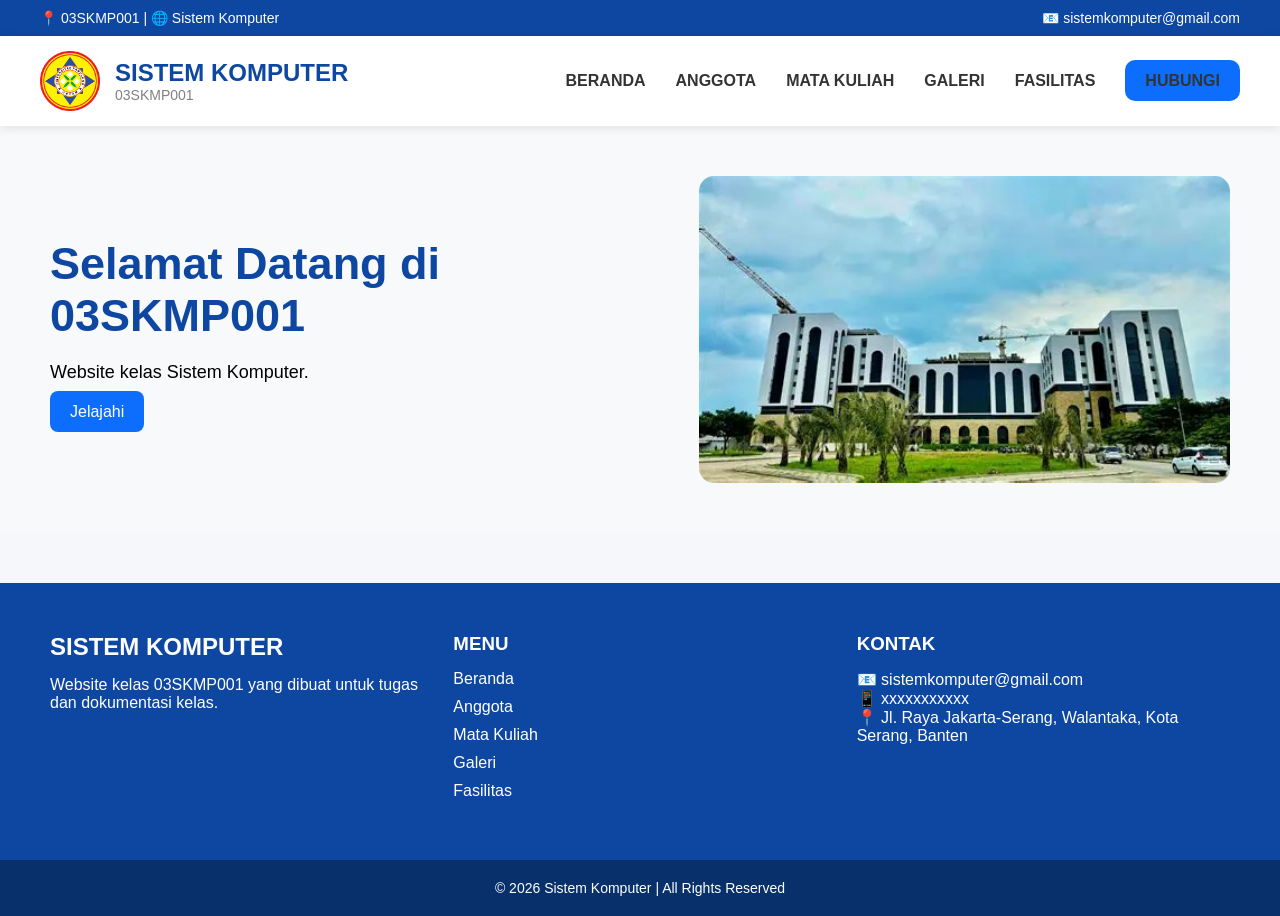
==== index.html @ a75a2c8c "Add files via upload" ====
<html>
    <head>
        <meta name="viewport" content="width=device-width, initial-scale=1.0">
        <title>SISTEM KOMPUTER</title>
        <link rel="stylesheet" href="style.css" />
    </head>

    <body>


        <div class="container">

       <!-- HEADER MODERN -->
<div class="top-header">

    <div class="top-header-kiri">

        <p>
            📍 03SKMP001 | 🌐 Sistem Komputer
        </p>

    </div>

    <div class="top-header-kanan">

        <p>
            📧 sistemkomputer@gmail.com
        </p>

    </div>

</div>

<!-- NAVBAR MODERN -->
<div class="navbar-modern">

    <!-- LOGO -->
    <div class="navbar-logo">

        <img src="unpam.png" class="logo-navbar">

        <div>
            <h2>SISTEM KOMPUTER</h2>
            <p>03SKMP001</p>
        </div>

    </div>

    <!-- TOMBOL HAMBURGER -->
    <div class="hamburger" onclick="toggleMenu()">
        ☰
    </div>

    <!-- MENU -->
    <ul class="navbar-menu" id="navbarMenu">

        <li><a href="index.html">BERANDA</a></li>
        <li><a href="about.html">ANGGOTA</a></li>
        <li><a href="mk.html">MATA KULIAH</a></li>
        <li><a href="gallery.html">GALERI</a></li>
        <li><a href="fasilitas.html">FASILITAS</a></li>
        <li>
            <a href="https://www.instagram.com/siskom001.25/" class="btn-navbar">
                HUBUNGI
            </a>
        </li>

    </ul>

</div>
        <!-- NAVIGATION BAR SELESAI -->

        <!-- HERO SECTION -->
<div class="hero">

    <div class="hero-kiri">

        <h1>
            Selamat Datang di <br>
            03SKMP001
        </h1>

        <p>
            Website kelas Sistem Komputer.
        </p>

        <a href="fasilitas.html" class="btn-hero">
            Jelajahi
        </a>

    </div>

    <div class="hero-kanan">

        <img src="kampus.webp" class="img-hero">

    </div>

</div>

<!-- FOOTER MODERN -->
<div class="footer-modern">

    <div class="footer-content">

        <!-- KOLOM 1 -->
        <div class="footer-section">

            <h2>SISTEM KOMPUTER</h2>

            <p>
                Website kelas 03SKMP001
                yang dibuat untuk tugas dan dokumentasi kelas.
            </p>

        </div>

        <!-- KOLOM 2 -->
        <div class="footer-section">

            <h3>MENU</h3>

            <a href="index.html">Beranda</a>
            <a href="about.html">Anggota</a>
            <a href="mk.html">Mata Kuliah</a>
            <a href="gallery.html">Galeri</a>
            <a href="fasilitas.html">Fasilitas</a>

        </div>

        <!-- KOLOM 3 -->
        <div class="footer-section">

            <h3>KONTAK</h3>

            <p>📧 sistemkomputer@gmail.com</p>
            <p>📱 xxxxxxxxxxx</p>
            <p>📍 Jl. Raya Jakarta-Serang, Walantaka, Kota Serang, Banten</p>

        </div>

    </div>

   <!-- COPYRIGHT -->
<div class="footer-bottom">

    <p>
        © 2026 Sistem Komputer | All Rights Reserved
    </p>

</div>

</div>

<!-- JAVASCRIPT HAMBURGER -->
<script>

function toggleMenu() {
    document.getElementById("navbarMenu").classList.toggle("active");
}

</script>

</body>
</html>
    </body>
</html>
---- style.css ----
*{
    margin: 0;
    padding: 0;
    box-sizing: border-box;
}
html, body{
    width: 100%;
    overflow-x: hidden;
}

body {

    font-family: Arial, Helvetica, sans-serif;
    background-color: #f5f7fa;
    margin: 0;
    padding: 0;
}

.header {
    text-align: center;
    background-color: #ffffff;
    color: #333;
    padding: 20px;
}

.container { 
    width: 100%;
 }

/* MEMBUAT JUDUL TABEL */
.judul-tabel {
    text-align: center;
    margin-bottom: 20px;
    color: white;
    font-size: 24px;
    background-color:#0d6efd;
    padding: 10px;
    border-radius: 8px;

    width: 70%;
    margin-left: auto;
    margin-right: auto;
}

/* TABLE MATA KULIAH */
.table-mahasiswa {
    margin-left: auto;
    margin-right: auto;
    margin-top: 20px;
    border-collapse: collapse;
    width: 100%;
    background-color: white;
    font-size: 14px;
    
}
/* MEMBUAT TABEL MAHASISWA */
.table-mahasiswa th {
    background-color: black;
    color: white;
    padding: 10px;
    border: 1px solid black;
}

.table-mahasiswa td {
    padding: 8px;
    border: 1px solid black;
}

.table-mahasiswa tr:hover {
    background-color: #f2f2f2;
}

.table-wrapper {
    width: 100%;
    overflow-x: auto;
}

/* MEMBUAT TAMPILAN PADA BAGIAN ANGGOTA */
.card-container {
    display: flex;
    justify-content: center;
    gap: 30px;
    flex-wrap: wrap;
}

/* TAMPILAN PADA ANGGOTA */
.card-mahasiswa {
    background-color: white;
    width: 220px;
    padding: 20px;
    border-radius: 15px;
    text-align: center;
    box-shadow: 0px 5px 15px rgba(0,0,0,0.2);
    transition: 0.3s;
}

.card-mahasiswa:hover {
    transform: translateY(-8px);
}

.foto-mahasiswa {
    width: 130px;
    height: 130px;
    border-radius: 50%;
    object-fit: cover;
    margin-bottom: 15px;
    }

.badge {
    display: inline-block;
    margin-top: 10px;
    background-color: #0d6efd;
    color: white;
    padding: 5px 12px;
    border-radius: 20px;
    font-size: 14px;
}

/* TAMPILAN PADA INFORMASI ANGGOTA */
.info-card {
    background-color: white;
    width: 60%;
    margin: 0 auto 40px auto;
    padding: 25px;
    text-align: center;
    border-radius: 15px;
    box-shadow: 0px 5px 15px rgba(0,0,0,0.1);
}

/* GALERI CONTAINER */
.gallery-container {

    display: grid;

    grid-template-columns: repeat(auto-fit, minmax(280px, 1fr));

    gap: 30px;
}


/* CARD GALERI */
.gallery-card img {
    background-color: white;
    width: 250px;

    border-radius: 12px;
    overflow: hidden;

    text-align: center;

    box-shadow: 0px 5px 15px rgba(0,0,0,0.2);

    transition: 0.3s;
}

/* GAMBAR */
.gallery-item img {
    width: 100%;
    height: 180px;
    object-fit: cover;
}

/* JUDUL SEMESTER */
.judul-semester {
    background-color: #0d6efd;
    color: white;

    padding: 10px;
    margin: 0;
}

/* DESKRIPSI */
.gallery-item p {
    padding: 10px;
}

/* HOVER */
.gallery-item:hover {
    transform: translateY(-10px);
}

/* HERO */
.hero {
    display: flex;
    justify-content: space-between;
    align-items: center;
    padding: 50px;
    background-color: #f8f9fa;
    flex-wrap: wrap;
}

/* TEXT HERO */
.hero-kiri {
    width: 45%;
}

.hero-kiri h1 {
    font-size: clamp(32px, 6vw, 45px);
    color: #0d47a1;
    margin-bottom: 20px;
}

.hero-kiri p {
    font-size: 18px;
    margin-bottom: 20px;
}

/* BUTTON */
.btn-hero {
    background-color: #0d6efd;
    color: white;
    padding: 12px 20px;
    text-decoration: none;
    border-radius: 8px;
}

/* GAMBAR */
.hero-kanan {
    width: 45%;
}

.img-hero {
    width: 100%;
    border-radius: 15px;
}

/* NAVBAR MODERN */
.navbar-modern {
    display: flex;
    justify-content: space-between;
    align-items: center;
    padding: 15px 40px;
    background-color: white;
    box-shadow: 0px 2px 10px rgba(0,0,0,0.1);
    position: sticky;
    top: 0;
    z-index: 1000;
}

/* LOGO */
.navbar-logo {
    display: flex;
    align-items: center;
    gap: 15px;
}

.logo-navbar {
    width: 60px;
    height: 60px;
}

.navbar-logo h2 {
    margin: 0;
    color: #0d47a1;
}

.navbar-logo p {
    margin: 0;
    color: gray;
    font-size: 14px;
}

/* MENU */
.navbar-menu {
    display: flex;
    gap: 30px;
    list-style: none;
}

.navbar-menu a {
    text-decoration: none;
    color: #333;
    font-weight: 600;
    transition: 0.3s;
}

/* HOVER MENU */
.navbar-menu a:hover {
    color: #0d6efd;
}

/* BUTTON */
.btn-navbar {
    background-color: #0d6efd;
    color: white;
    text-decoration: none;
    padding: 12px 20px;
    border-radius: 10px;
    font-weight: bold;
    transition: 0.3s;
}

.btn-navbar:hover {
    background-color: #084298;
}

@media (max-width: 768px) {

    .navbar-modern {

        flex-direction: column;

        gap: 20px;
    }

    .navbar-menu {

        flex-direction: column;

        text-align: center;
    }

}

/* ================= HEADER MODERN ================= */

.top-header {

    background-color: #0d47a1;

    color: white;

    padding: 10px 40px;

    display: flex;

    justify-content: space-between;

    align-items: center;

    font-size: 14px;
}

/* ================= FOOTER MODERN ================= */

.footer-modern {
    background-color: #0d47a1;
    color: white;
    margin-top: 50px;
}

/* ISI FOOTER */
.footer-content {

    display: grid;

    grid-template-columns: repeat(auto-fit, minmax(250px, 1fr));

    gap: 30px;

    padding: 50px;
}

/* SECTION */
.footer-section {

    display: flex;

    flex-direction: column;
}

/* JUDUL */
.footer-section h2,
.footer-section h3 {

    margin-bottom: 15px;
}

/* LINK */
.footer-section a {

    text-decoration: none;

    color: white;

    margin-bottom: 10px;

    transition: 0.3s;
}

/* HOVER LINK */
.footer-section a:hover {

    color: #90caf9;
}

/* COPYRIGHT */
.footer-bottom {

    text-align: center;

    padding: 20px;

    background-color: #08306b;

    font-size: 14px;
}

@media (max-width: 768px) {

    .top-header {

        flex-direction: column;

        gap: 10px;

        text-align: center;
    }

    .footer-content {

        text-align: center;
    }

}

.content-box {

    background-color: white;

    padding: 30px;

    border-radius: 15px;

    box-shadow: 0px 5px 15px rgba(0,0,0,0.1);

    width: 90%;

    margin: 40px auto;
}

/* VIDEO GALERI */
.video-gallery {

    width: 100%;

    border-radius: 15px;

    margin-bottom: 15px;
}

/* ================= GALLERY ================= */

.gallery-container {

    display: grid;

    grid-template-columns: repeat(auto-fit, minmax(280px, 1fr));

    gap: 30px;

    margin-top: 40px;
}

/* CARD */
.gallery-card {

    background-color: white;

    border-radius: 20px;

    overflow: hidden;

    box-shadow: 0px 5px 15px rgba(0,0,0,0.1);

    text-align: center;

    transition: 0.3s;
}

/* HOVER */
.gallery-card:hover {

    transform: translateY(-10px);
}

/* GAMBAR */
.gallery-img {

    width: 100%;

    height: 250px;

    object-fit: cover;
}

/* VIDEO */
.gallery-video {

    width: 100%;

    height: 250px;

    object-fit: contain;
}

/* JUDUL */
.gallery-card h3 {

    padding: 20px;

    font-size: 22px;

    color: #0d47a1;
}

/* ================= VIDEO BESAR ================= */

    .video-card {

    margin-bottom: 50px;

    background-color: white;

    padding: 20px;

    border-radius: 20px;

    box-shadow: 0px 5px 15px rgba(0,0,0,0.1);

    text-align: center;
    }


/* VIDEO */
.video-besar{
    width: 450px;
    max-width: 90%;
    height: 800px;

    object-fit: contain;

    border-radius: 20px;
    box-shadow: 0 5px 15px rgba(0,0,0,0.2);

    background: #000;
}

/* JUDUL VIDEO */
.video-card h2 {

    margin-top: 20px;

    color: #0d47a1;
}
/* DESKRIPSI */
.video-card p {

    color: #555;

    margin-top: 10px;

    font-size: 18px;
}

/* ================= HAMBURGER MENU ================= */

.hamburger{
    display: none;
    font-size: 32px;
    cursor: pointer;
    color: #0d47a1;
}

/* MOBILE */
@media screen and (max-width: 768px){

    .navbar-modern{
        flex-direction: row;
        justify-content: space-between;
        align-items: center;
        padding: 15px 20px;
        position: relative;
    }

    .hamburger{
        display: block;
    }

    .navbar-menu{
        display: none;
        flex-direction: column;
        position: absolute;
        top: 100%;
        right: 0;
        width: 100%;
        background-color: white;
        padding: 20px 0;
        box-shadow: 0px 5px 10px rgba(0,0,0,0.1);
        gap: 20px;
        text-align: center;
    }

    .navbar-menu.active{
        display: flex;
    }

    .navbar-menu li{
        list-style: none;
    }

    .navbar-menu a{
        font-size: 18px;
    }

}

/* FASILITAS */

.fasilitas-container{
    display:flex;
    justify-content:center;
    flex-wrap:wrap;
    gap:25px;
    margin-top:30px;
}

.fasilitas-card{
    width:280px;
    background:white;
    border-radius:15px;
    overflow:hidden;
    box-shadow:0 5px 15px rgba(0,0,0,0.15);
    text-align:center;
    transition:0.3s;
}

.fasilitas-card:hover{
    transform:translateY(-8px);
}

.fasilitas-img{
    width:100%;
    height:180px;
    object-fit:cover;
}

.fasilitas-card h3{
    color:#1e5eff;
    margin:15px 0;
}

.fasilitas-card p{
    padding:0 15px 20px;
}

/* ================= RESPONSIVE MOBILE ================= */

@media screen and (max-width: 768px) {

    /* HEADER */
    .top-header{
        flex-direction: column;
        text-align: center;
        padding: 10px;
        font-size: 12px;
    }

    /* NAVBAR */

    .navbar-modern{
        display: flex;
        flex-direction: row;
        justify-content: space-between;
        align-items: center;
        padding: 15px 20px;
        position: relative;
    }

    .navbar-menu.active{
        display: flex;
    }

    .navbar {
        flex-direction: column;
        padding: 20px;
    }

    .nav-menu {

        flex-direction: column;
        gap: 15px;
        margin-top: 20px;
    }
    
    /* LOGO */
     .navbar-logo{
        display: flex;
        flex-direction: row;
        align-items: center;
        gap: 10px;
     }

    .logo-navbar{
        width: 70px;
        height: 70px;   
    }

   .navbar-logo h2{
        font-size: 18px;
        margin: 0;
    }

      .navbar-logo p{
        font-size: 13px;
        margin: 0;
    }


    .logo-navbar{
        width: 55px;
        height: 55px;
    }

    /* MENU */
     .navbar-menu{
        display: none;
        flex-direction: column;
        position: absolute;
        top: 100%;
        left: 0;
        width: 100%;
        background-color: white;
        padding: 20px 0;
        text-align: center;
        gap: 20px;
        box-shadow: 0px 5px 10px rgba(0,0,0,0.1);
    }

    .navbar-menu li{
        list-style: none;
    }

    .navbar-menu a{
        font-size: 18px;
    }

    /* BUTTON */
    .btn-navbar{
        padding: 10px 20px;
        font-size: 16px;
    }

    /* HERO */
    .hero {

        flex-direction: column;
        text-align: center;
        padding: 20px;
    }

    .hero-kiri,.hero-kanan{
        width: 100%;
    }

    .hero-kiri h1{
        font-size: 38px;
        line-height: 1.2;
    }

    .hero-kiri p{
        font-size: 18px;
    }

    .hero-text h1 {
        font-size: 40px;
    }

    .hero-text p {
        font-size: 18px;
    }

    .hero-image img {
        width: 100%;
        margin-top: 30px;
    }

    /* INFORMASI KELOMPOK */
    .info-kelompok {

        width: 100%;

        padding: 20px;

        font-size: 14px;
    }

    /* CONTENT */
    .content-box {
        width: 100%;
        max-width: 100%;
        padding: 20px;
        overflow-x: auto;
    }

    /* CARD ANGGOTA */
    .foto-mahasiswa {

    width: 120px;

    height: 120px;
    }

    .card-mahasiswa h3 {

    font-size: 28px;

    line-height: 1.3;
    }

    .anggota-container {

        display: flex ;

        flex-direction: column;

        align-items: center ;

        gap: 25px;
    }

    .anggota-card:hover {
    transform: translateY(-5px);
    }

    .anggota-card {
    width: 85% ;
    max-width: 320px ;
    padding: 25px 20px ;
    border-radius: 20px ;
    text-align: center;
    box-shadow: 0px 5px 15px rgba(0,0,0,0.1);
    }

    .anggota-card img {

    width: 120px ;

    height: 120px ;

    border-radius: 50%;

    object-fit: cover ;

    margin-bottom: 15px;

    border: 4px solid #0d6efd;
}
     .anggota-card h2 {

        font-size: 22px ;
        line-height: 1.3;
    }

    .anggota-card p {

        font-size: 15px;
    }

    /* JUDUL */
    .judul-tabel {
        width: 100%;
        font-size: 22px;
    }



    .card-container{
        flex-direction: column;
        align-items: center;
    }

    .card-mahasiswa{

    width: 90%;

    max-width: 320px;
    }

    /* GAMBAR */
    .img-hero{
        width: 100%;
        margin-top: 20px;
    }

    /* GALLERY */
    .gallery-container {

        grid-template-columns: 1fr;
    }

    /* VIDEO */
    .video-besar {

        max-height: 250px;
    }

    /* TABEL */
    .table-wrapper{
        width: 100%;
        overflow-x: auto;
        -webkit-overflow-scrolling: touch;
    }

    .table-mahasiswa {
        min-width: 1000px;
        border-collapse: collapse;
    }

    .table-scroll{
        width: 100%;
        overflow-x: auto;
        white-space: nowrap;
    }


    /* FOOTER */
    .footer-content {
        grid-template-columns: 1fr;
        text-align: center;
        padding: 30px 20px;
    }

        /* HAMBURGER */
    .hamburger{
        display: block;
        font-size: 35px;
        cursor: pointer;
        color: #0d47a1;
    }
}
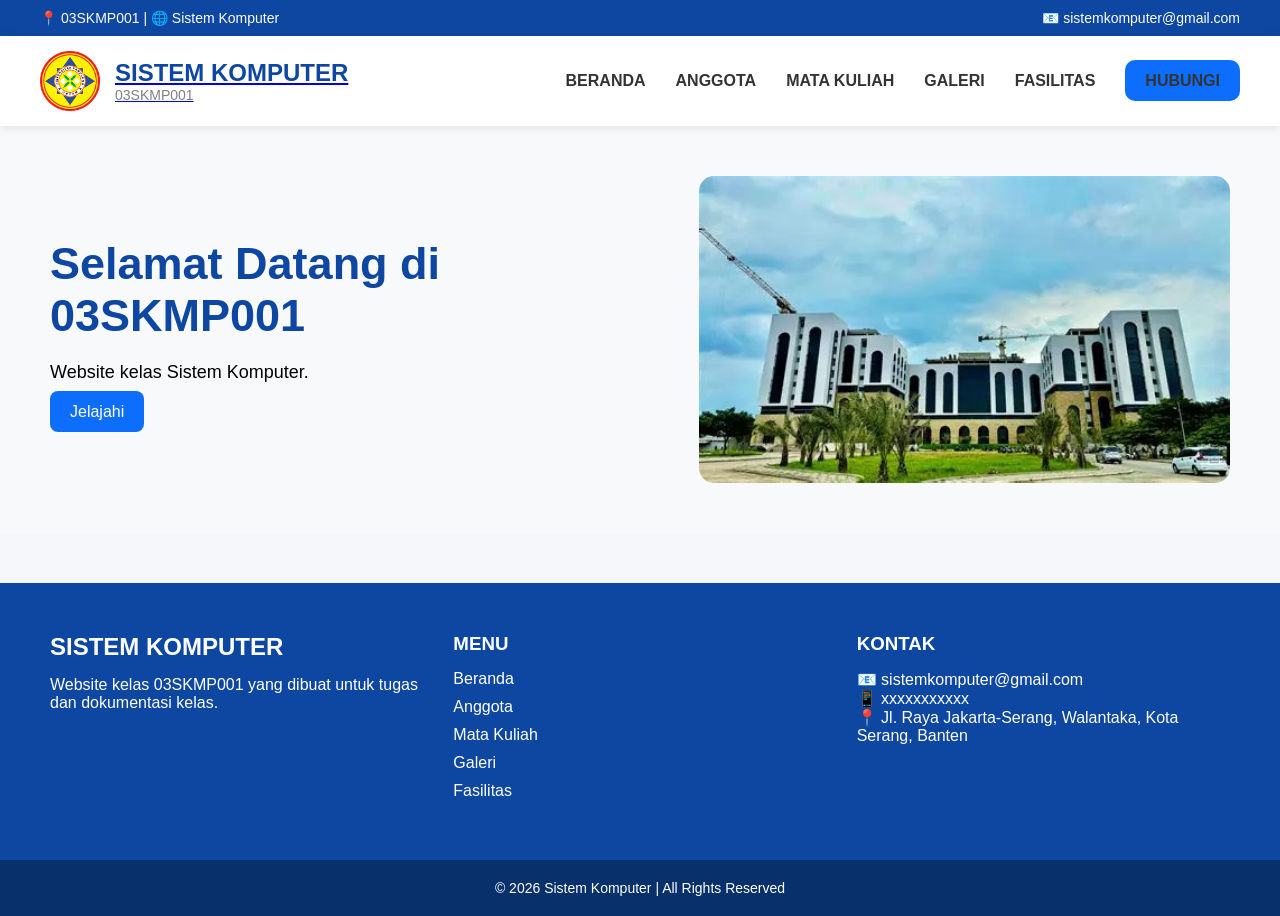
==== commit fd37452e: "Add files via upload" ====
--- a/index.html
+++ b/index.html
@@ -35,17 +35,16 @@
 <div class="navbar-modern">
 
     <!-- LOGO -->
-    <div class="navbar-logo">
+    <a href="index.html" class="navbar-logo">
 
-        <img src="unpam.png" class="logo-navbar">
+    <img src="unpam.png" class="logo-navbar">
 
-        <div>
-            <h2>SISTEM KOMPUTER</h2>
-            <p>03SKMP001</p>
-        </div>
-
+    <div>
+        <h2>SISTEM KOMPUTER</h2>
+        <p>03SKMP001</p>
     </div>
 
+</a>
     <!-- TOMBOL HAMBURGER -->
     <div class="hamburger" onclick="toggleMenu()">
         ☰
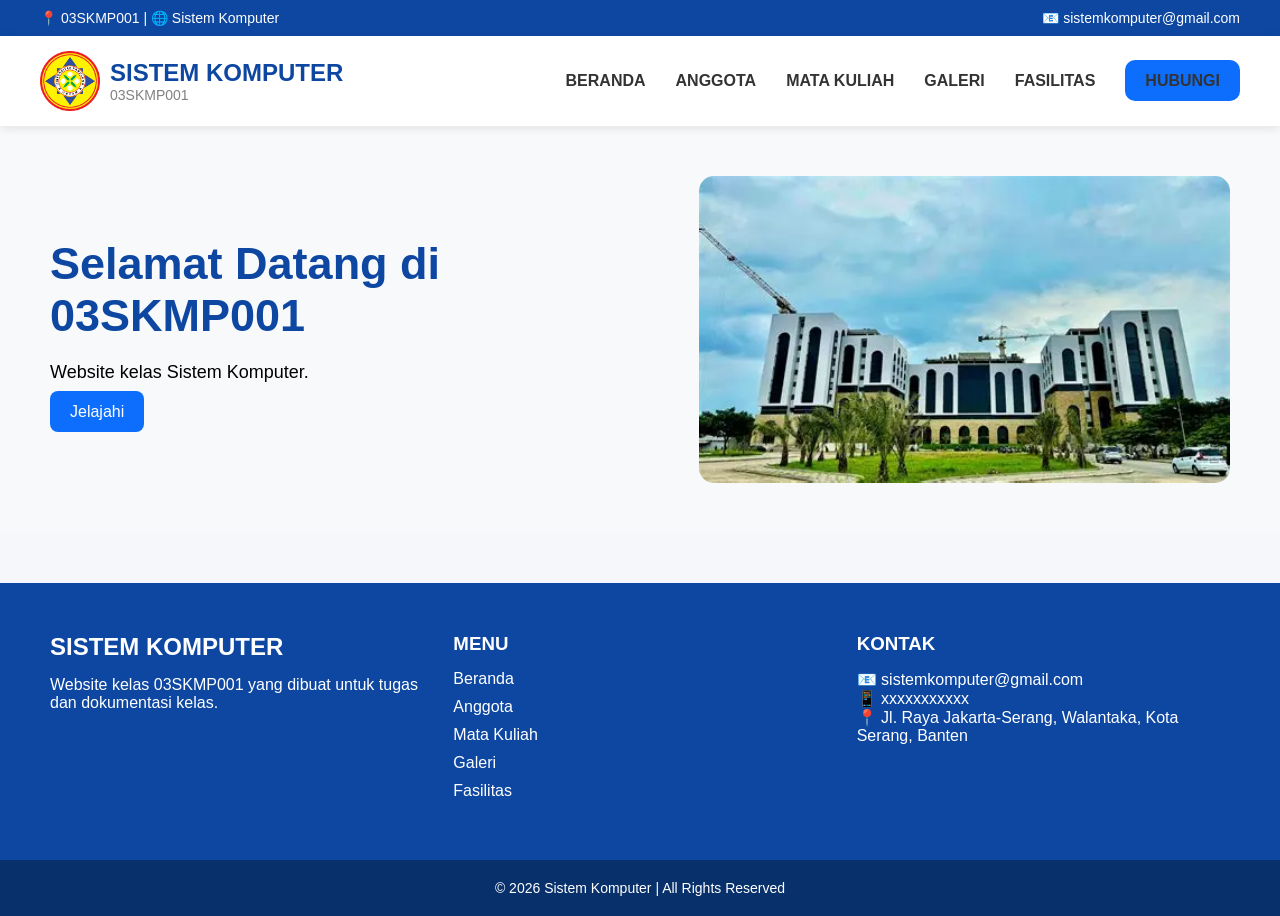
==== commit c5aa868f: "Add files via upload" ====
--- a/index.html
+++ b/index.html
@@ -1,9 +1,13 @@
-<html>
-    <head>
-        <meta name="viewport" content="width=device-width, initial-scale=1.0">
-        <title>SISTEM KOMPUTER</title>
-        <link rel="stylesheet" href="style.css" />
-    </head>
+<head>
+    <meta charset="UTF-8">
+    <meta name="viewport" content="width=device-width, initial-scale=1.0">
+
+    <title>SISTEM KOMPUTER</title>
+
+    <link rel="icon" type="image/png" href="unpam.png">
+
+    <link rel="stylesheet" href="style.css">
+</head>
 
     <body>
 
--- a/style.css
+++ b/style.css
@@ -238,11 +238,14 @@
 }
 
 /* LOGO */
-.navbar-logo {
+.navbar-logo{
     display: flex;
     align-items: center;
-    gap: 15px;
-}
+    gap: 10px;
+    text-decoration: none;
+    color: inherit;
+}
+
 
 .logo-navbar {
     width: 60px;
